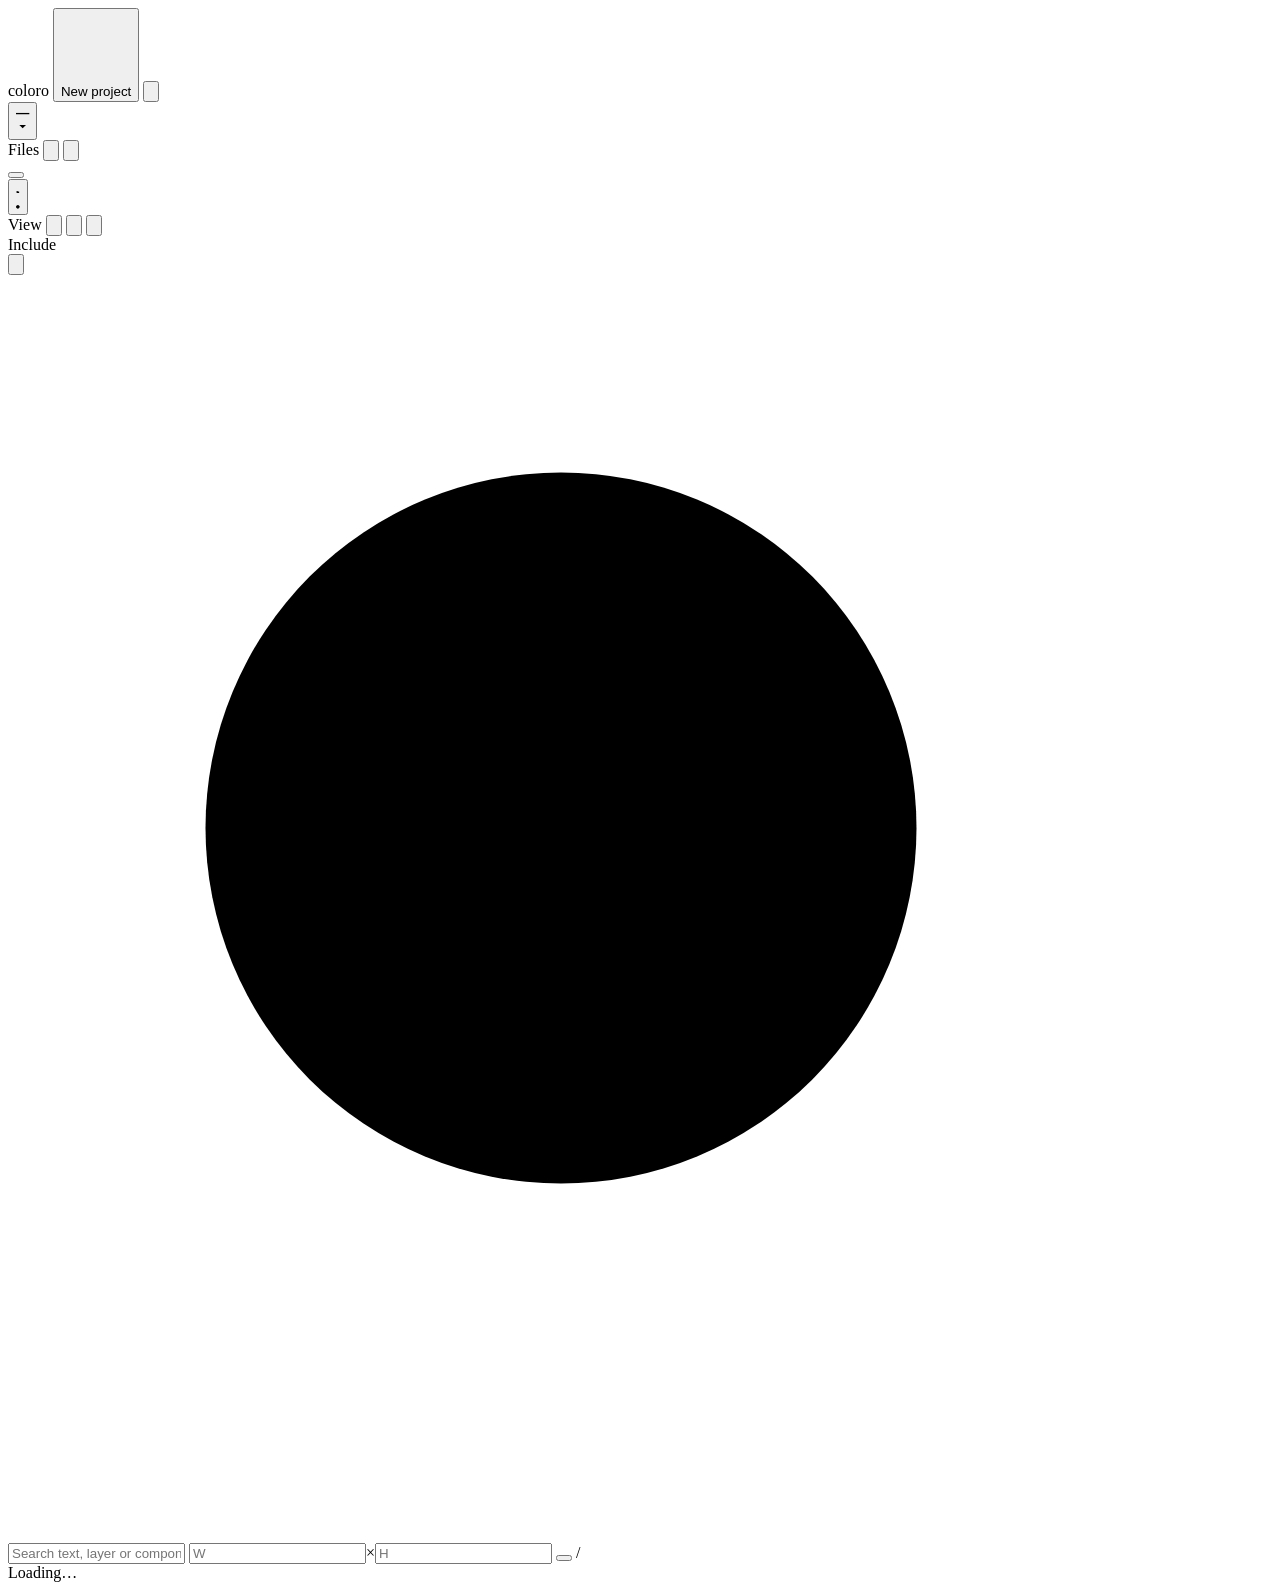
==== coloro/static/index.html @ 77567551 "Right side as three floating blocks; content types as Booster-style tiles Header, content types and " ====
<!DOCTYPE html>
<html lang="en">
<head>
<meta charset="utf-8">
<meta name="viewport" content="width=device-width, initial-scale=1">
<title>coloro</title>
<link rel="stylesheet" href="/app.css">
<script>try{if(localStorage.getItem("coloro.theme")==="light")document.documentElement.classList.add("pre-light")}catch(e){}</script>
</head>
<body>

<aside class="panel" id="left" aria-label="Projects and files">
  <div class="ph">
    <span class="brand">coloro</span><span class="grow"></span>
    <button class="b sm" id="newProj" title="Create a new project"><svg class="i" viewBox="0 0 16 16"><path d="M8 3v10M3 8h10"/></svg>New project</button>
    <button class="ib collapse" title="Collapse panel" data-collapse="l"><svg class="i" viewBox="0 0 16 16"><path d="M10 3 5 8l5 5"/></svg></button>
  </div>
  <div class="projwrap">
    <button class="proj" id="projBtn" aria-haspopup="menu"><span class="pdot" id="projDot"></span>
      <span class="grow"><b id="projName">—</b><br><span class="muted" id="projMeta"></span></span>
      <svg class="i" viewBox="0 0 16 16"><path d="m4 6 4 4 4-4"/></svg></button>
    <div class="menu" id="projMenu" role="menu"></div>
  </div>
  <div class="sec">Files<span class="grow"></span>
    <button class="ib sm" title="Select all files" id="allFiles"><svg class="i" viewBox="0 0 16 16"><path d="m3 8 3 3 7-7"/></svg></button>
    <button class="ib sm" title="Add files" id="addBtn"><svg class="i" viewBox="0 0 16 16"><path d="M8 3v10M3 8h10"/></svg></button></div>
  <div class="scroll" id="files"></div>
  <div class="pf">
    <div class="total"><i id="totalBar"></i></div>
    <div class="row"><span class="label grow" id="jobStatus"></span>
      <a class="ib" id="export" href="/api/export" download title="Download the report: one HTML file to share" hidden><svg class="i" viewBox="0 0 16 16"><path d="M8 2.5v8M4.5 7 8 10.5 11.5 7M3 13.5h10"/></svg></a>
      <button class="b main" id="updBtn"></button></div>
  </div>
</aside>
<button class="mini" id="miniL" data-open="l" aria-label="Projects and files">
  <svg class="i" viewBox="0 0 16 16"><path d="M2.5 4.5h4l1.5 1.5h5.5v6.5h-11z"/></svg>
  <svg class="ring" viewBox="0 0 50 50"><circle cx="25" cy="25" r="22" class="ring-bg"/><circle id="ringL" cx="25" cy="25" r="22" class="ring-fg"/></svg>
  <span class="badge" id="badgeL"></span><span class="tip" id="tipL"></span>
</button>

<aside class="panel stack" id="right" aria-label="View options">
  <div class="blk"><div class="ph">
    <span class="title">View</span><span class="grow"></span>
    <button class="ib" title="Toggle theme" id="themeBtn"><svg class="i" viewBox="0 0 16 16"><circle cx="8" cy="8" r="5.5"/><path d="M8 2.5v11A5.5 5.5 0 0 0 8 2.5Z" fill="currentColor"/></svg></button>
    <button class="ib" title="Settings: Figma access, token library, updates" id="gear"><svg class="i" viewBox="0 0 16 16"><path d="M6.9 1.8h2.2l.4 1.8a4.8 4.8 0 0 1 1.3.75l1.75-.6 1.1 1.9-1.4 1.2a4.8 4.8 0 0 1 0 1.5l1.4 1.2-1.1 1.9-1.75-.6a4.8 4.8 0 0 1-1.3.75l-.4 1.8H6.9l-.4-1.8a4.8 4.8 0 0 1-1.3-.75l-1.75.6-1.1-1.9 1.4-1.2a4.8 4.8 0 0 1 0-1.5l-1.4-1.2 1.1-1.9 1.75.6a4.8 4.8 0 0 1 1.3-.75z"/><circle cx="8" cy="8" r="2"/></svg></button>
    <button class="ib collapse" title="Collapse all three blocks" data-collapse="r"><svg class="i" viewBox="0 0 16 16"><path d="m6 3 5 5-5 5"/></svg></button>
  </div></div>
  <div class="blk"><div class="types" id="types" role="tablist" aria-label="Content type"></div></div>
  <div class="blk grow-blk"><div class="scroll">
    <div class="tname" id="tname"></div>
    <div id="show"></div>
    <div class="sec">Include<span class="grow"></span><button class="link" id="resetF" hidden>Reset</button></div>
    <div id="include"></div>
  </div></div>
</aside>
<button class="mini" id="miniR" data-open="r" aria-label="View options">
  <svg class="i" viewBox="0 0 16 16"><path d="M2.5 4h11M4.5 8h7M6.5 12h3"/></svg>
  <span class="badge blue" id="badgeR"></span><span class="tip" id="tipR"></span>
</button>

<main id="center">
  <form class="search" id="search" autocomplete="off">
    <svg class="i" viewBox="0 0 16 16"><circle cx="7" cy="7" r="4.5"/><path d="m10.5 10.5 3 3"/></svg>
    <input name="q" id="q" placeholder="Search text, layer or component names" aria-label="Search">
    <span class="dims"><input name="w" placeholder="W" inputmode="decimal" aria-label="Width"><span>×</span><input name="h" placeholder="H" inputmode="decimal" aria-label="Height"></span>
    <button type="button" class="swbtn" id="swBtn" title="Search by color"><span id="swPrev"></span></button>
    <button type="button" class="ib" id="clearSearch" title="Clear search" hidden><svg class="i" viewBox="0 0 16 16"><path d="m4 4 8 8M12 4l-8 8"/></svg></button>
    <span class="kbd">/</span>
  </form>
  <div class="cpop" id="cpop" hidden>
    <div class="row"><input type="color" id="cpick" value="#ff006f"><input class="in mono" id="chex" placeholder="#RRGGBB" maxlength="9">
      <button class="ib" id="eyedrop" title="Pick a color from the screen" hidden><svg class="i" viewBox="0 0 16 16"><path d="m10 2.5 3.5 3.5-1.5 1.5L8.5 4zM9 5 3 11v2h2l6-6"/></svg></button></div>
    <label class="slider"><span>Color tolerance</span><input type="range" id="ctol" min="0" max="20" step="0.5" value="3"><b id="ctolV">3</b></label>
    <label class="check"><input type="checkbox" id="calphaOn"> Match opacity</label>
    <label class="slider"><span>Opacity</span><input type="range" id="calpha" min="0" max="100" value="100" disabled><b id="calphaV">100%</b></label>
    <div class="row"><button class="b main" id="capply">Search color</button><button class="b quiet" id="cclear">Remove color</button></div>
  </div>
  <div class="content" id="content"><div class="loading">Loading…</div></div>
</main>

<div id="toasts" aria-live="polite"></div>
<div class="tipbox" id="tipbox" hidden></div>

<div class="veil" id="veil" hidden><div class="dlg" role="dialog" aria-labelledby="dlgTitle">
  <div class="row"><h3 id="dlgTitle" class="grow">Settings</h3><button class="ib" id="closeDlg" title="Close"><svg class="i" viewBox="0 0 16 16"><path d="m4 4 8 8M12 4l-8 8"/></svg></button></div>
  <div id="dlgBody"></div>
</div></div>

<script src="/app.js"></script>
</body>
</html>
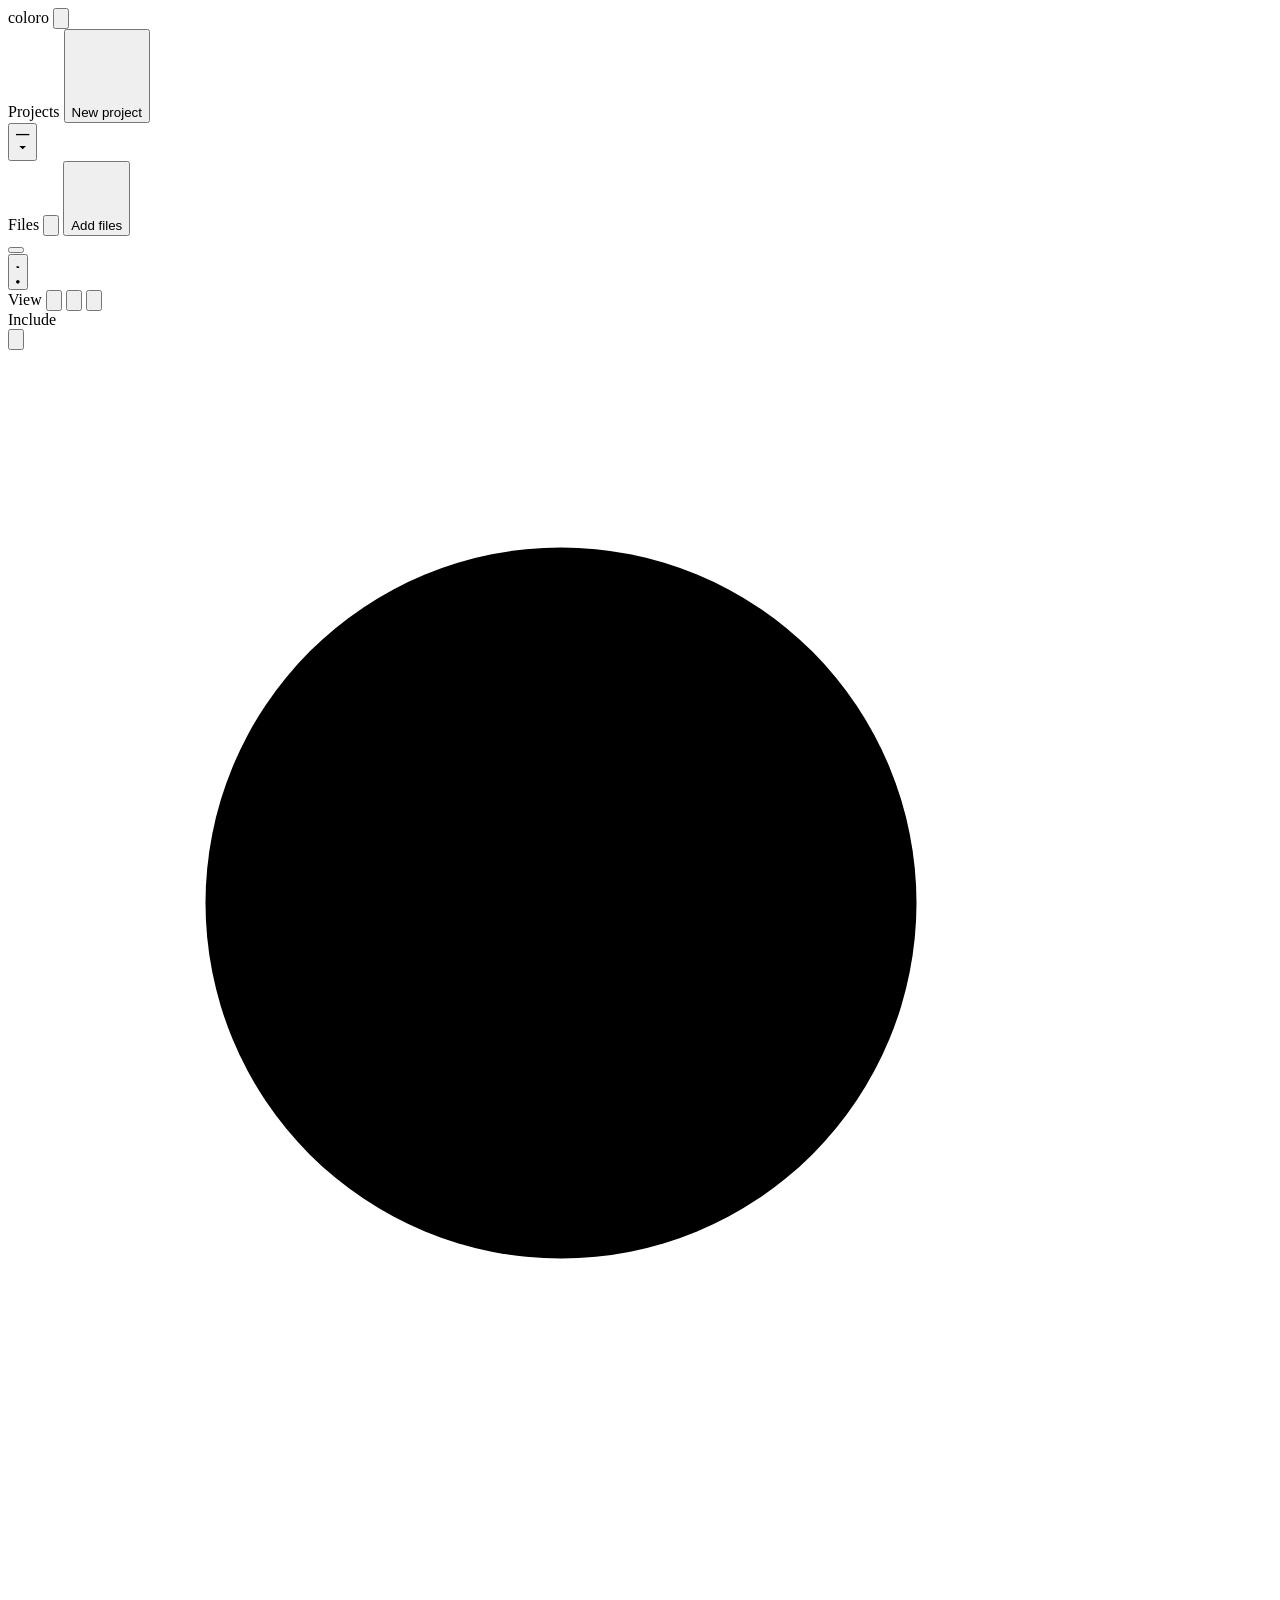
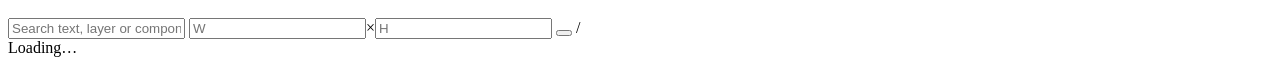
==== commit b489d85d: "Left side as three floating blocks: title, projects, files Each block has its own action: New projec" ====
--- a/coloro/static/index.html
+++ b/coloro/static/index.html
@@ -9,27 +9,32 @@
 </head>
 <body>
 
-<aside class="panel" id="left" aria-label="Projects and files">
-  <div class="ph">
+<aside class="panel stack" id="left" aria-label="Projects and files">
+  <div class="blk"><div class="ph">
     <span class="brand">coloro</span><span class="grow"></span>
-    <button class="b sm" id="newProj" title="Create a new project"><svg class="i" viewBox="0 0 16 16"><path d="M8 3v10M3 8h10"/></svg>New project</button>
-    <button class="ib collapse" title="Collapse panel" data-collapse="l"><svg class="i" viewBox="0 0 16 16"><path d="M10 3 5 8l5 5"/></svg></button>
+    <button class="ib collapse" title="Collapse all three blocks" data-collapse="l"><svg class="i" viewBox="0 0 16 16"><path d="M10 3 5 8l5 5"/></svg></button>
+  </div></div>
+  <div class="blk">
+    <div class="bh"><span class="title">Projects</span><span class="grow"></span>
+      <button class="b sm" id="newProj" title="Create a new project"><svg class="i" viewBox="0 0 16 16"><path d="M8 3v10M3 8h10"/></svg>New project</button></div>
+    <div class="projwrap">
+      <button class="proj" id="projBtn" aria-haspopup="menu"><span class="pdot" id="projDot"></span>
+        <span class="grow"><b id="projName">—</b><br><span class="muted" id="projMeta"></span></span>
+        <svg class="i" viewBox="0 0 16 16"><path d="m4 6 4 4 4-4"/></svg></button>
+      <div class="menu" id="projMenu" role="menu"></div>
+    </div>
   </div>
-  <div class="projwrap">
-    <button class="proj" id="projBtn" aria-haspopup="menu"><span class="pdot" id="projDot"></span>
-      <span class="grow"><b id="projName">—</b><br><span class="muted" id="projMeta"></span></span>
-      <svg class="i" viewBox="0 0 16 16"><path d="m4 6 4 4 4-4"/></svg></button>
-    <div class="menu" id="projMenu" role="menu"></div>
-  </div>
-  <div class="sec">Files<span class="grow"></span>
-    <button class="ib sm" title="Select all files" id="allFiles"><svg class="i" viewBox="0 0 16 16"><path d="m3 8 3 3 7-7"/></svg></button>
-    <button class="ib sm" title="Add files" id="addBtn"><svg class="i" viewBox="0 0 16 16"><path d="M8 3v10M3 8h10"/></svg></button></div>
+  <div class="blk grow-blk">
+    <div class="bh"><span class="title">Files</span><span class="grow"></span>
+      <button class="ib sm" title="Select all files" id="allFiles"><svg class="i" viewBox="0 0 16 16"><path d="m3 8 3 3 7-7"/></svg></button>
+      <button class="b sm" title="Add Figma files to this project" id="addBtn"><svg class="i" viewBox="0 0 16 16"><path d="M8 3v10M3 8h10"/></svg>Add files</button></div>
   <div class="scroll" id="files"></div>
   <div class="pf">
     <div class="total"><i id="totalBar"></i></div>
     <div class="row"><span class="label grow" id="jobStatus"></span>
       <a class="ib" id="export" href="/api/export" download title="Download the report: one HTML file to share" hidden><svg class="i" viewBox="0 0 16 16"><path d="M8 2.5v8M4.5 7 8 10.5 11.5 7M3 13.5h10"/></svg></a>
       <button class="b main" id="updBtn"></button></div>
+  </div>
   </div>
 </aside>
 <button class="mini" id="miniL" data-open="l" aria-label="Projects and files">
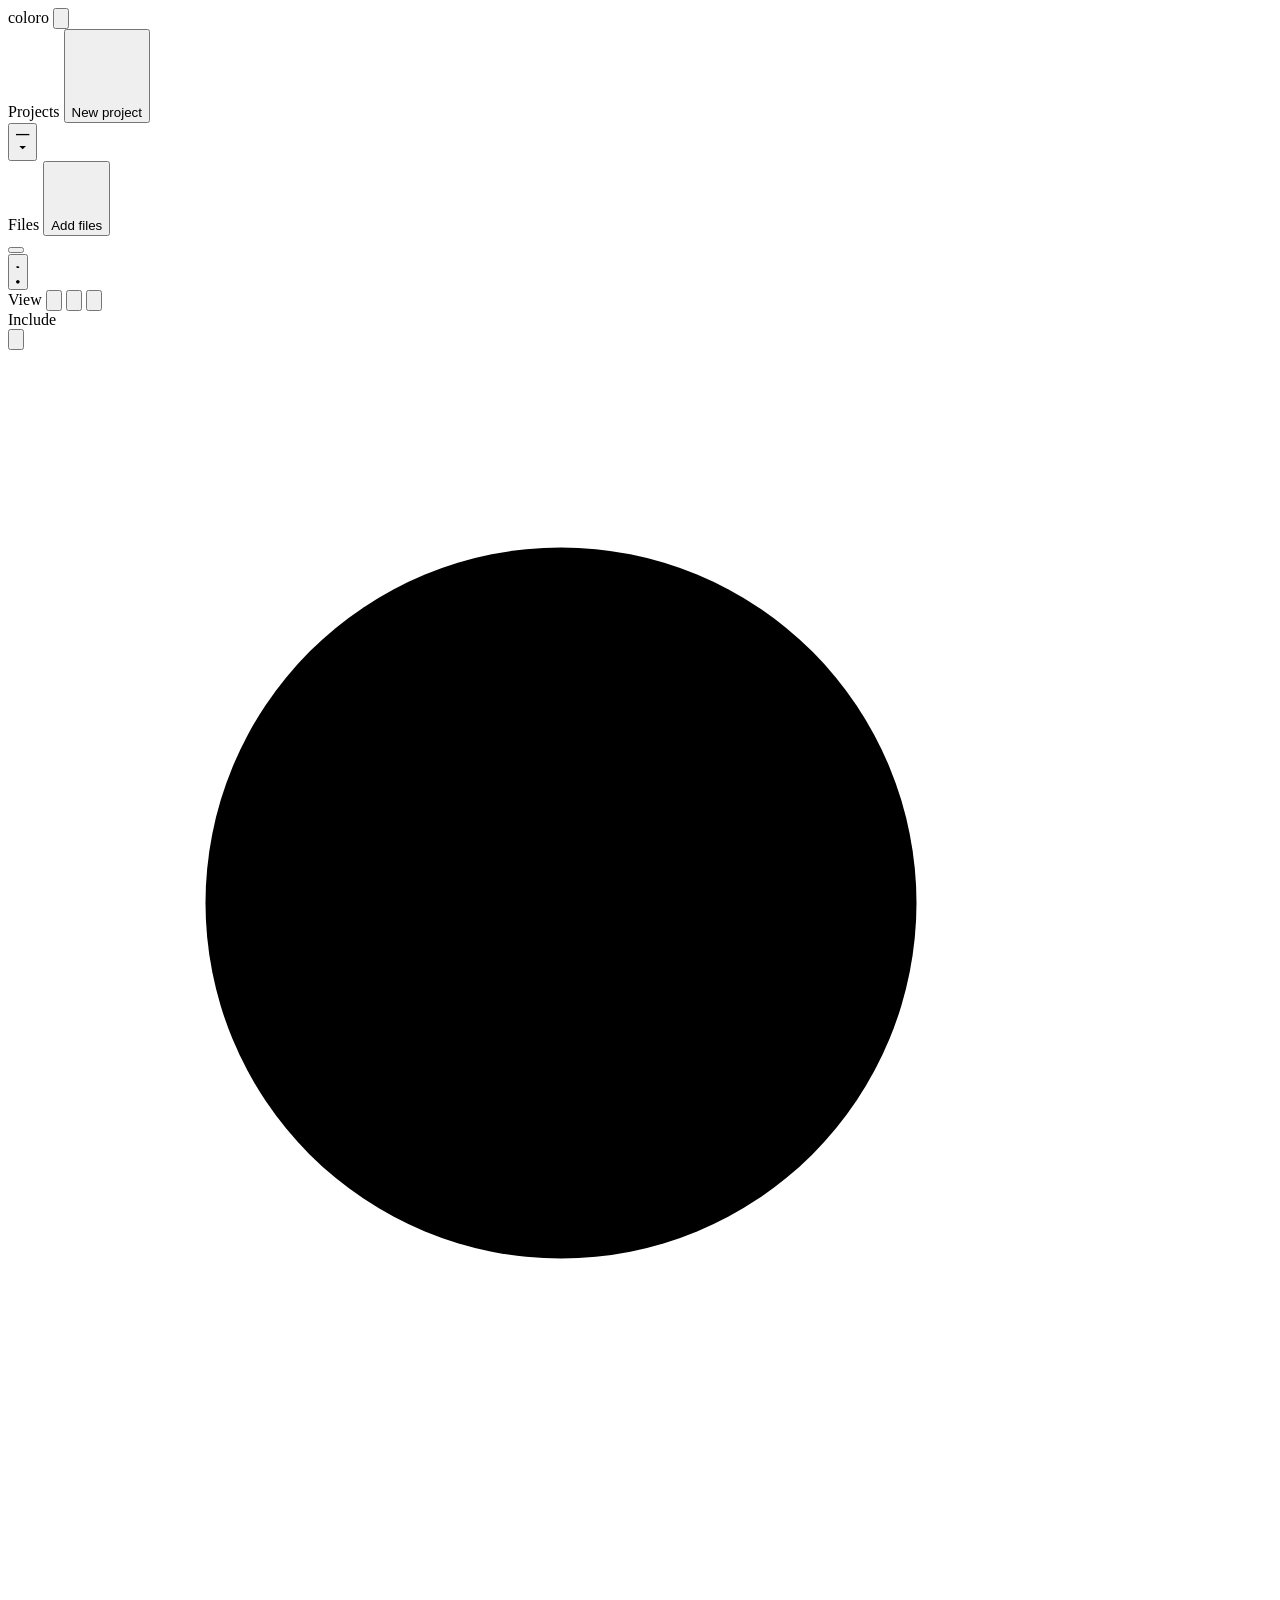
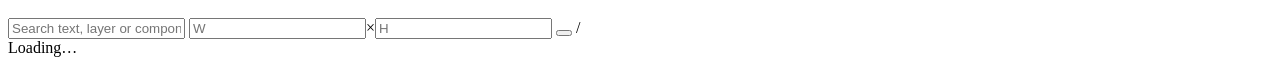
==== commit 9d1b177d: "Remove the select-all-files button" ====
--- a/coloro/static/index.html
+++ b/coloro/static/index.html
@@ -26,7 +26,6 @@
   </div>
   <div class="blk grow-blk">
     <div class="bh"><span class="title">Files</span><span class="grow"></span>
-      <button class="ib sm" title="Select all files" id="allFiles"><svg class="i" viewBox="0 0 16 16"><path d="m3 8 3 3 7-7"/></svg></button>
       <button class="b sm" title="Add Figma files to this project" id="addBtn"><svg class="i" viewBox="0 0 16 16"><path d="M8 3v10M3 8h10"/></svg>Add files</button></div>
   <div class="scroll" id="files"></div>
   <div class="pf">
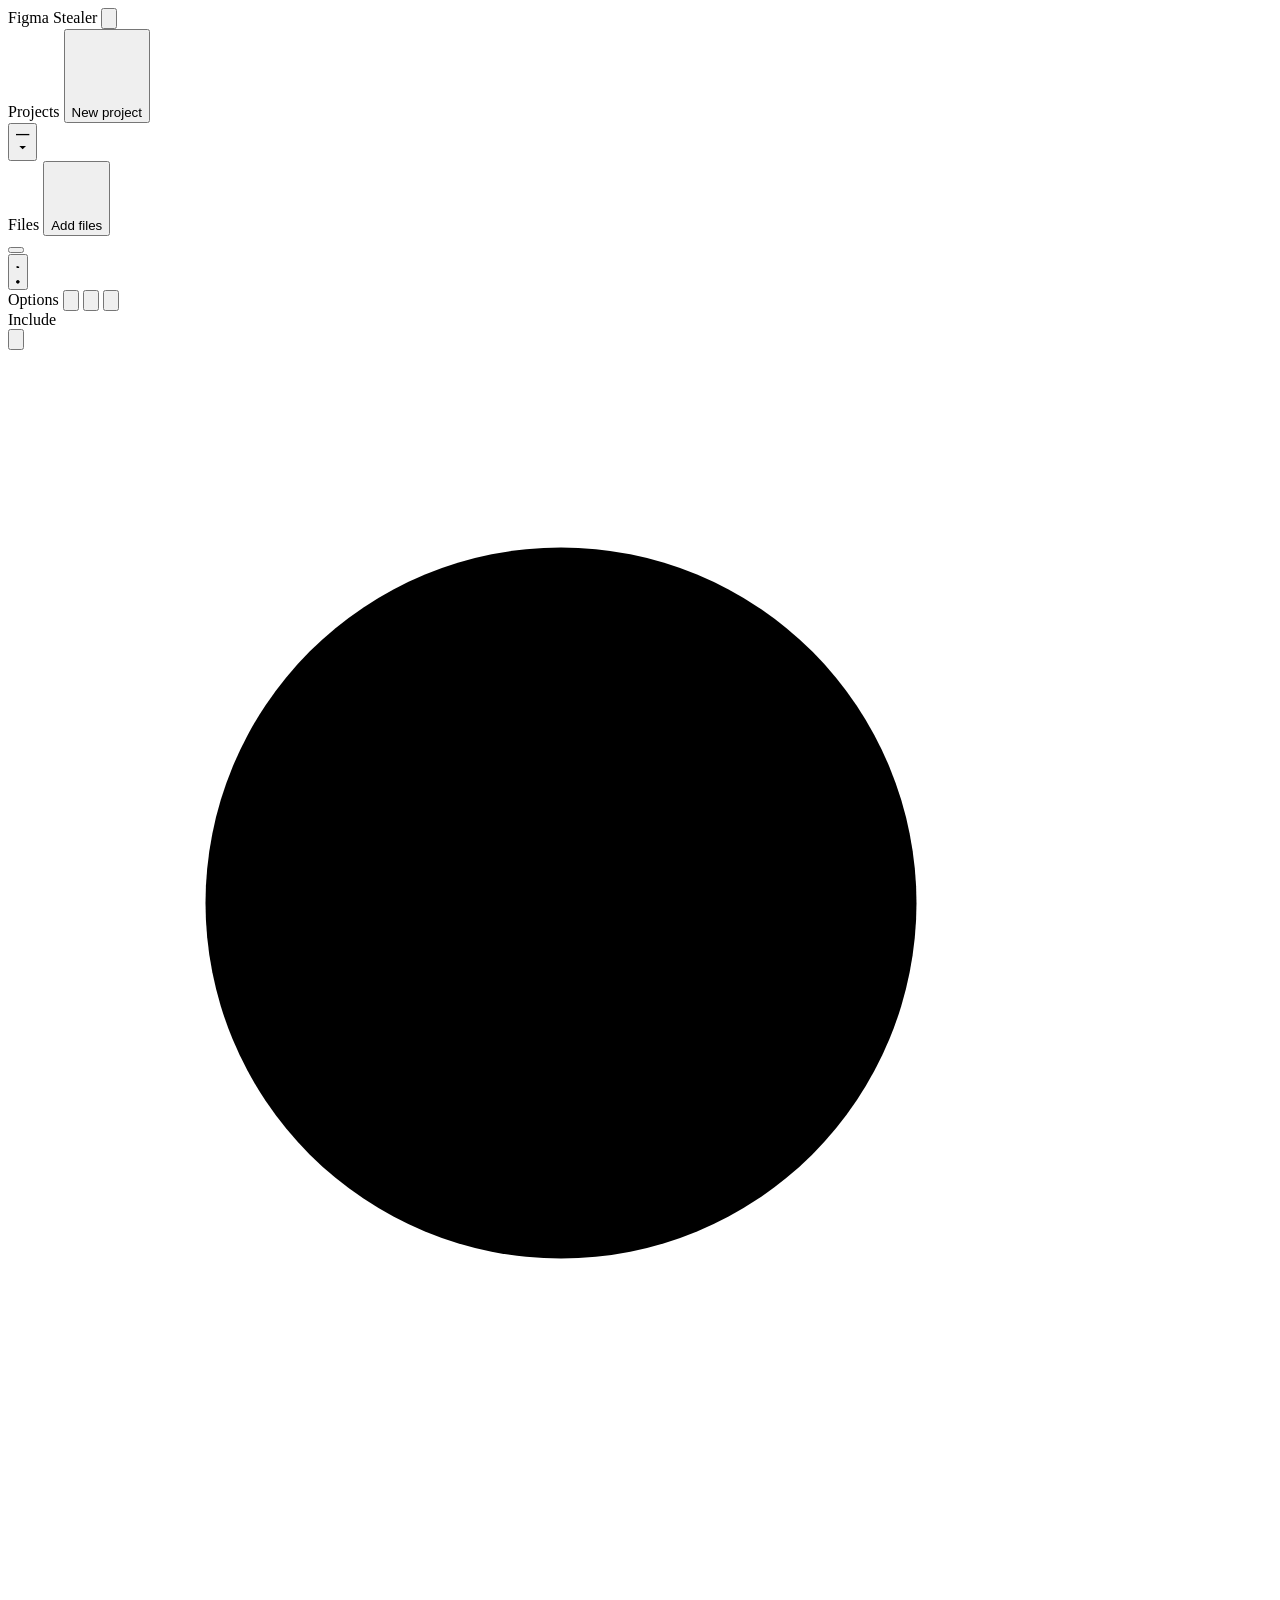
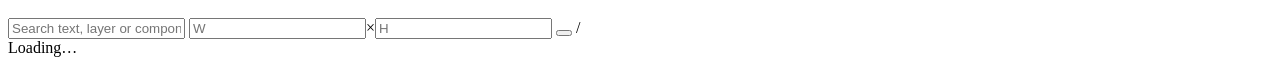
==== commit 4de9b611: "Header: Figma Stealer on the left, Options on the right" ====
--- a/coloro/static/index.html
+++ b/coloro/static/index.html
@@ -3,7 +3,7 @@
 <head>
 <meta charset="utf-8">
 <meta name="viewport" content="width=device-width, initial-scale=1">
-<title>coloro</title>
+<title>Figma Stealer</title>
 <link rel="stylesheet" href="/app.css">
 <script>try{if(localStorage.getItem("coloro.theme")==="light")document.documentElement.classList.add("pre-light")}catch(e){}</script>
 </head>
@@ -11,7 +11,7 @@
 
 <aside class="panel stack" id="left" aria-label="Projects and files">
   <div class="blk"><div class="ph">
-    <span class="brand">coloro</span><span class="grow"></span>
+    <span class="brand">Figma Stealer</span><span class="grow"></span>
     <button class="ib collapse" title="Collapse all three blocks" data-collapse="l"><svg class="i" viewBox="0 0 16 16"><path d="M10 3 5 8l5 5"/></svg></button>
   </div></div>
   <div class="blk">
@@ -44,7 +44,7 @@
 
 <aside class="panel stack" id="right" aria-label="View options">
   <div class="blk"><div class="ph">
-    <span class="title">View</span><span class="grow"></span>
+    <span class="title">Options</span><span class="grow"></span>
     <button class="ib" title="Toggle theme" id="themeBtn"><svg class="i" viewBox="0 0 16 16"><circle cx="8" cy="8" r="5.5"/><path d="M8 2.5v11A5.5 5.5 0 0 0 8 2.5Z" fill="currentColor"/></svg></button>
     <button class="ib" title="Settings: Figma access, token library, updates" id="gear"><svg class="i" viewBox="0 0 16 16"><path d="M6.9 1.8h2.2l.4 1.8a4.8 4.8 0 0 1 1.3.75l1.75-.6 1.1 1.9-1.4 1.2a4.8 4.8 0 0 1 0 1.5l1.4 1.2-1.1 1.9-1.75-.6a4.8 4.8 0 0 1-1.3.75l-.4 1.8H6.9l-.4-1.8a4.8 4.8 0 0 1-1.3-.75l-1.75.6-1.1-1.9 1.4-1.2a4.8 4.8 0 0 1 0-1.5l-1.4-1.2 1.1-1.9 1.75.6a4.8 4.8 0 0 1 1.3-.75z"/><circle cx="8" cy="8" r="2"/></svg></button>
     <button class="ib collapse" title="Collapse all three blocks" data-collapse="r"><svg class="i" viewBox="0 0 16 16"><path d="m6 3 5 5-5 5"/></svg></button>
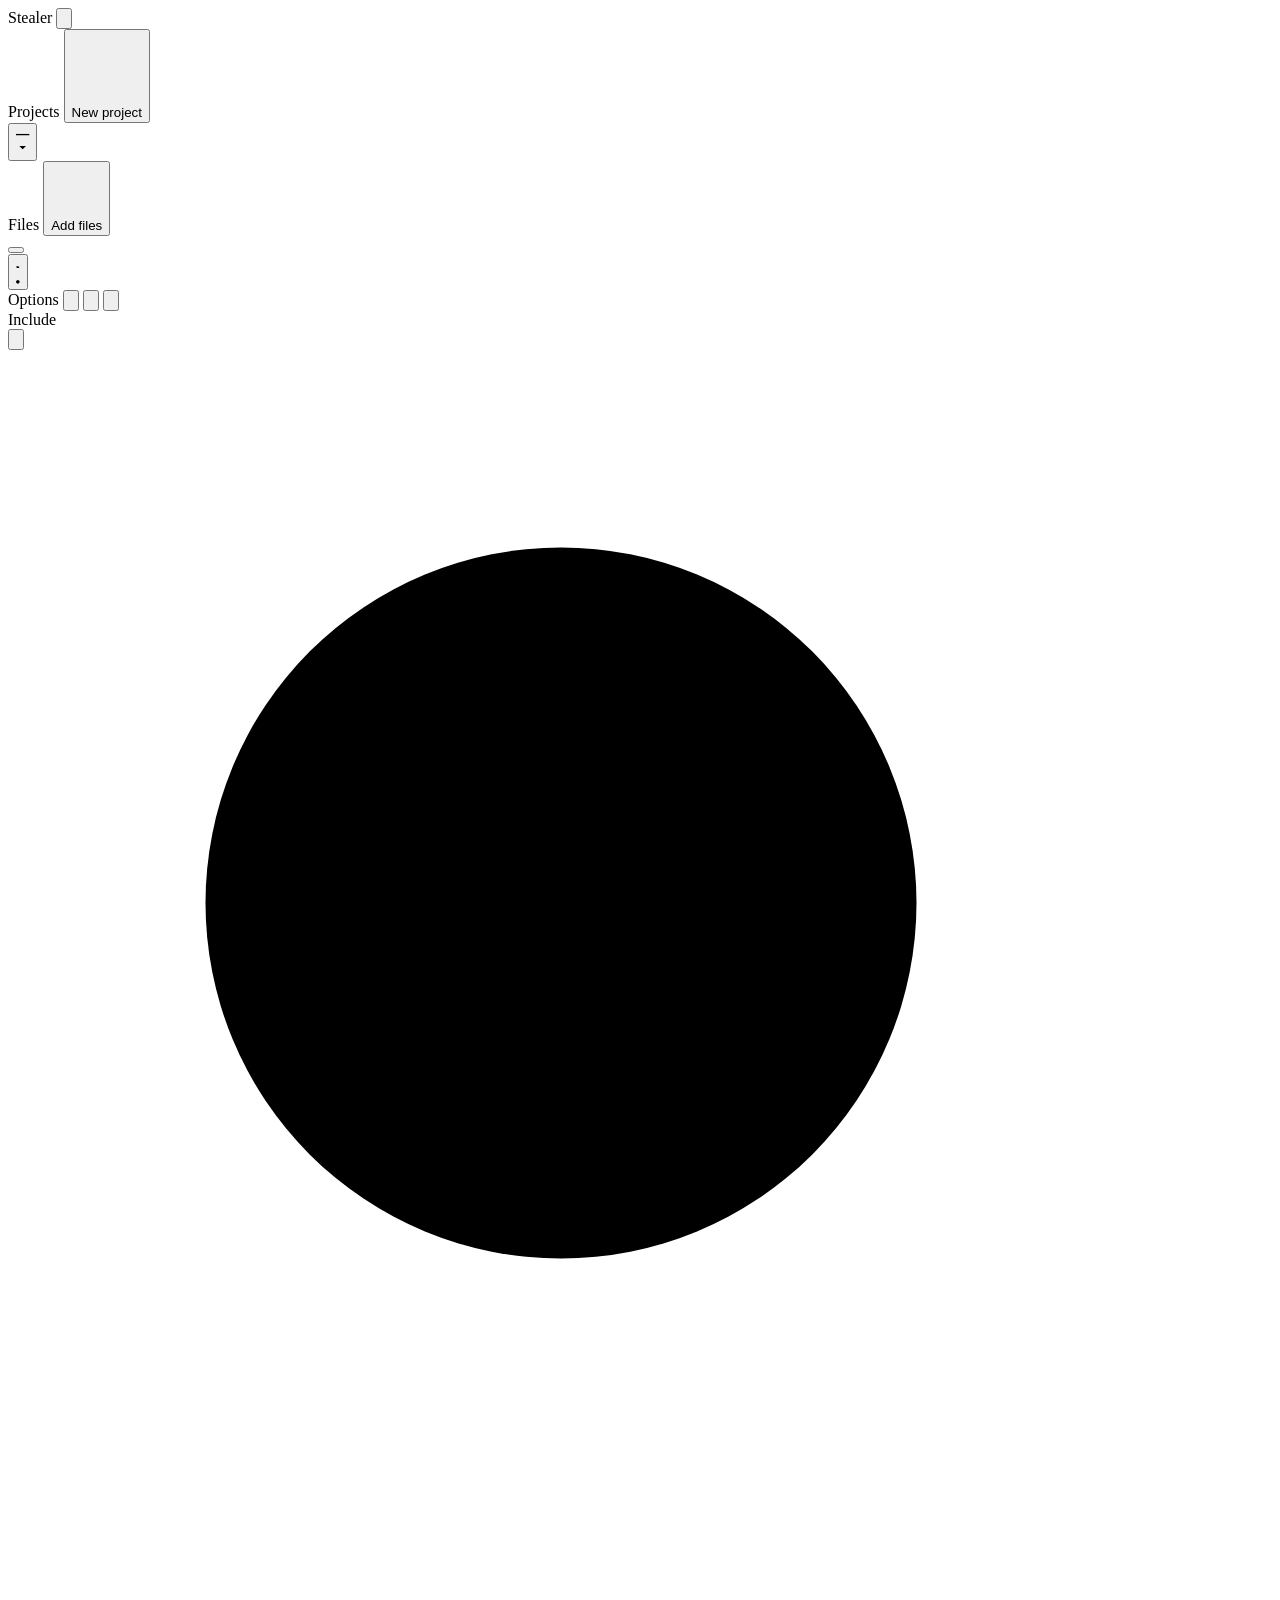
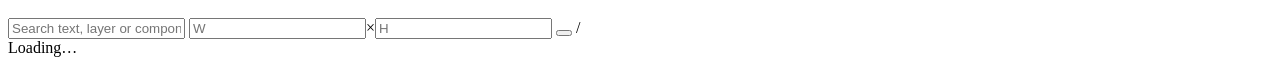
==== commit 795b7aa5: "Name: Stealer" ====
--- a/coloro/static/index.html
+++ b/coloro/static/index.html
@@ -3,7 +3,7 @@
 <head>
 <meta charset="utf-8">
 <meta name="viewport" content="width=device-width, initial-scale=1">
-<title>Figma Stealer</title>
+<title>Stealer</title>
 <link rel="stylesheet" href="/app.css">
 <script>try{if(localStorage.getItem("coloro.theme")==="light")document.documentElement.classList.add("pre-light")}catch(e){}</script>
 </head>
@@ -11,7 +11,7 @@
 
 <aside class="panel stack" id="left" aria-label="Projects and files">
   <div class="blk"><div class="ph">
-    <span class="brand">Figma Stealer</span><span class="grow"></span>
+    <span class="brand">Stealer</span><span class="grow"></span>
     <button class="ib collapse" title="Collapse all three blocks" data-collapse="l"><svg class="i" viewBox="0 0 16 16"><path d="M10 3 5 8l5 5"/></svg></button>
   </div></div>
   <div class="blk">
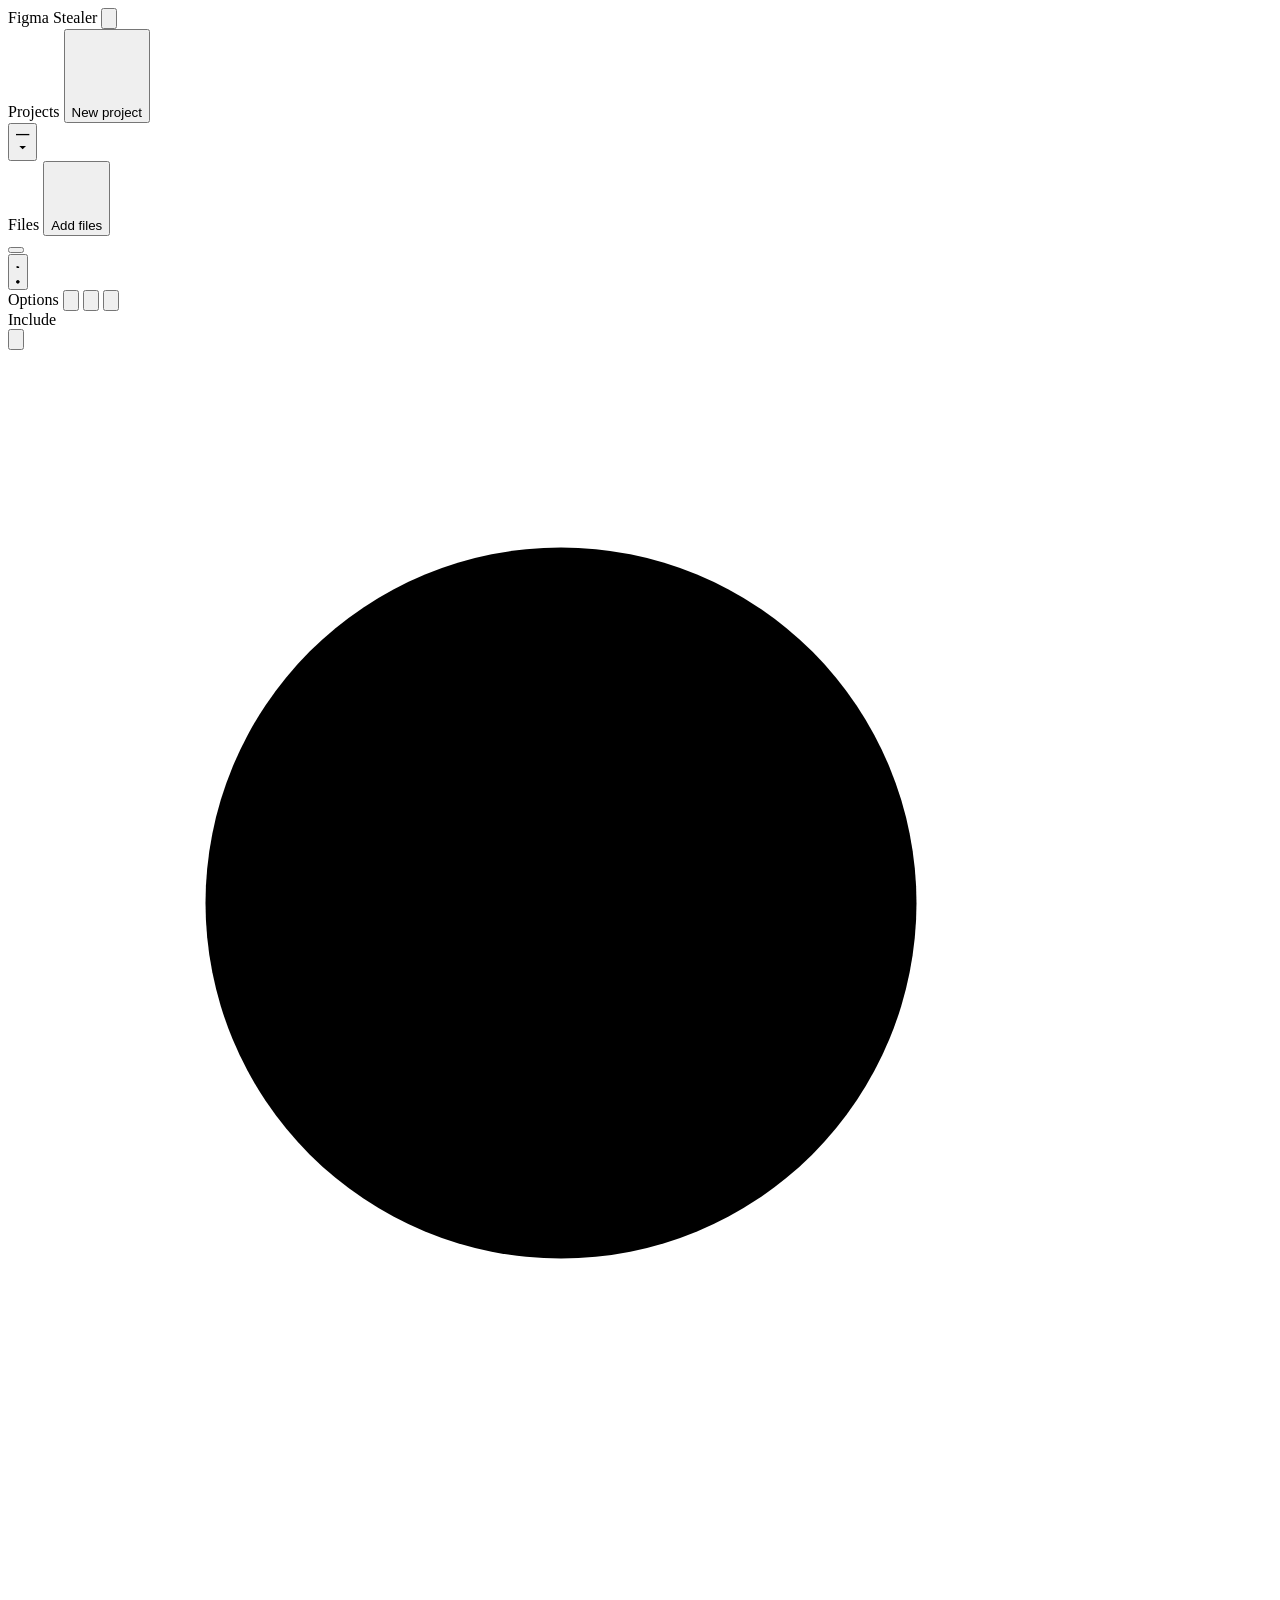
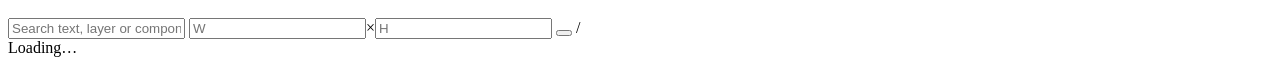
==== commit 1a53c6b6: "Name: Figma Stealer" ====
--- a/coloro/static/index.html
+++ b/coloro/static/index.html
@@ -3,7 +3,7 @@
 <head>
 <meta charset="utf-8">
 <meta name="viewport" content="width=device-width, initial-scale=1">
-<title>Stealer</title>
+<title>Figma Stealer</title>
 <link rel="stylesheet" href="/app.css">
 <script>try{if(localStorage.getItem("coloro.theme")==="light")document.documentElement.classList.add("pre-light")}catch(e){}</script>
 </head>
@@ -11,7 +11,7 @@
 
 <aside class="panel stack" id="left" aria-label="Projects and files">
   <div class="blk"><div class="ph">
-    <span class="brand">Stealer</span><span class="grow"></span>
+    <span class="brand">Figma Stealer</span><span class="grow"></span>
     <button class="ib collapse" title="Collapse all three blocks" data-collapse="l"><svg class="i" viewBox="0 0 16 16"><path d="M10 3 5 8l5 5"/></svg></button>
   </div></div>
   <div class="blk">
@@ -90,6 +90,8 @@
   <div id="dlgBody"></div>
 </div></div>
 
+<script src="/i18n.js"></script>
+<script src="/controls.js"></script>
 <script src="/app.js"></script>
 </body>
 </html>
